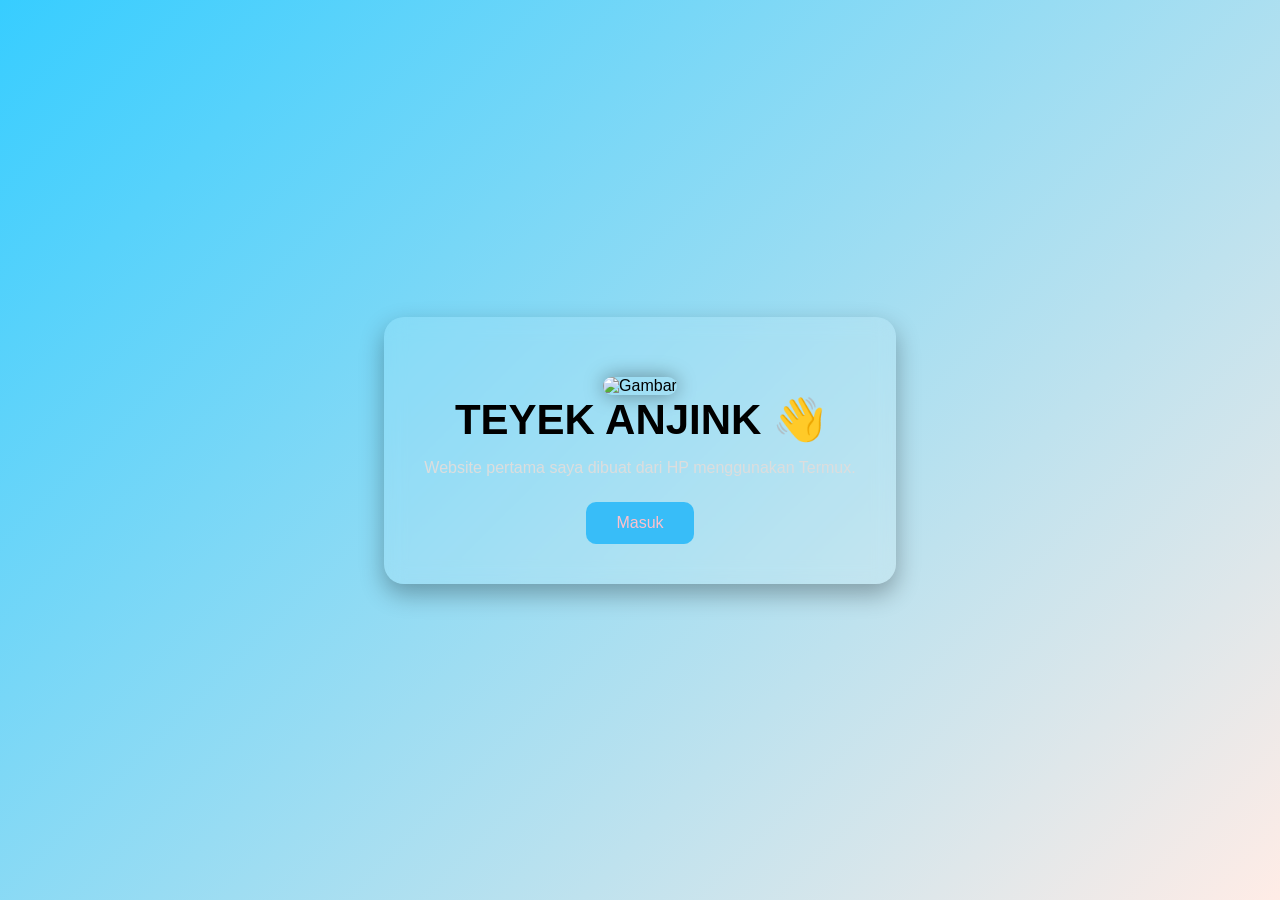
==== index.html @ e3453561 "website pertama" ====
<!DOCTYPE html>
<html lang="id">
<head>
    <meta charset="UTF-8">
    <meta name="viewport" content="width=device-width, initial-scale=1.0">
    <title>gabut ku</title>
    <link rel="stylesheet" href="style.css">
</head>
<body>
<div class="container">
     <img src="https://picsum.photos/400/250" alt="Gambar">
    <h1>TEYEK ANJINK 👋</h1>
    <p>Website pertama saya dibuat dari HP menggunakan Termux.</p>

    <button onclick="window.location.href='profil.html'">
        Masuk
    </button>
</div>

</body>
</html>
---- style.css ----
* {
    margin: 0;
    padding: 0;
    box-sizing: border-box;
}

body {
    font-family: Arial, sans-serif;
    background: linear-gradient(135deg, #37CDFF,#FFECE6);
    color: black;
    display: flex;
    justify-content: center;
    align-items: center;
    height: 100vh;
}

.container {
    text-align: center;
    background: rgba(255,255,255,0.1);
    padding: 40px;
    border-radius: 20px;
    backdrop-filter: blur(10px);
    box-shadow: 0 10px 25px rgba(0,0,0,0.3);
}

h1 {
    font-size: 42px;
    margin-bottom: 15px;
}

p {
    margin-bottom: 25px;
    color: #ddd;
}

button {
    padding: 12px 30px;
    border: none;
    border-radius: 10px;
    background: #38bdf8;
    color: pink;
    font-size: 16px;
    cursor: pointer;
    transition: 0.3s;
}

button:hover {
    background: #01AAFF;
    transform: scale(1.05);
}
img {
    width: 300px;
    border-radius: 20px;
 	   margin-top: 20px;
    box-shadow: 0 0 20px rgba(0,0,0,0.4);
}
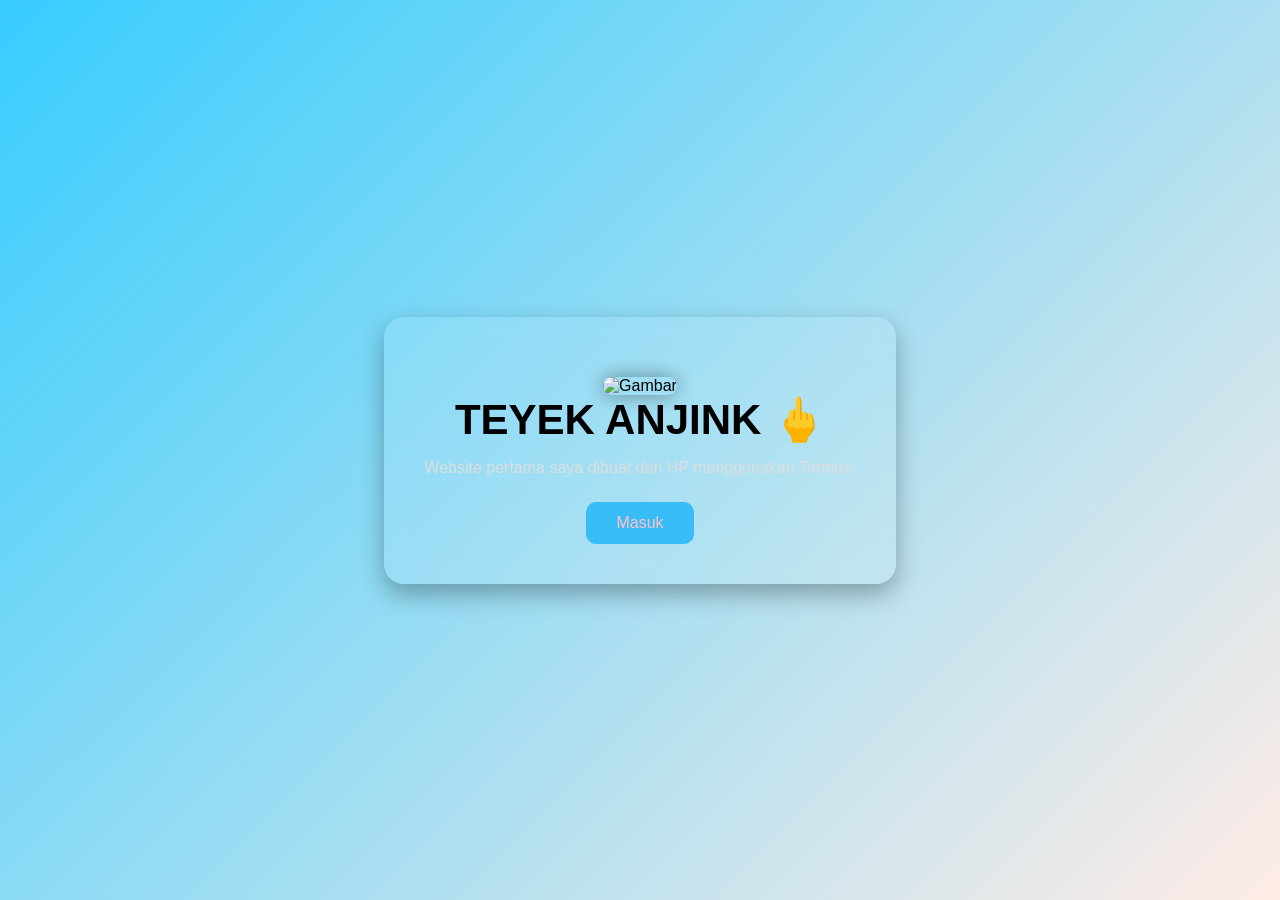
==== commit dcc8e11e: "update website" ====
--- a/index.html
+++ b/index.html
@@ -9,7 +9,7 @@
 <body>
 <div class="container">
      <img src="https://picsum.photos/400/250" alt="Gambar">
-    <h1>TEYEK ANJINK 👋</h1>
+    <h1>TEYEK ANJINK &#128405</h1>
     <p>Website pertama saya dibuat dari HP menggunakan Termux.</p>
 
     <button onclick="window.location.href='profil.html'">
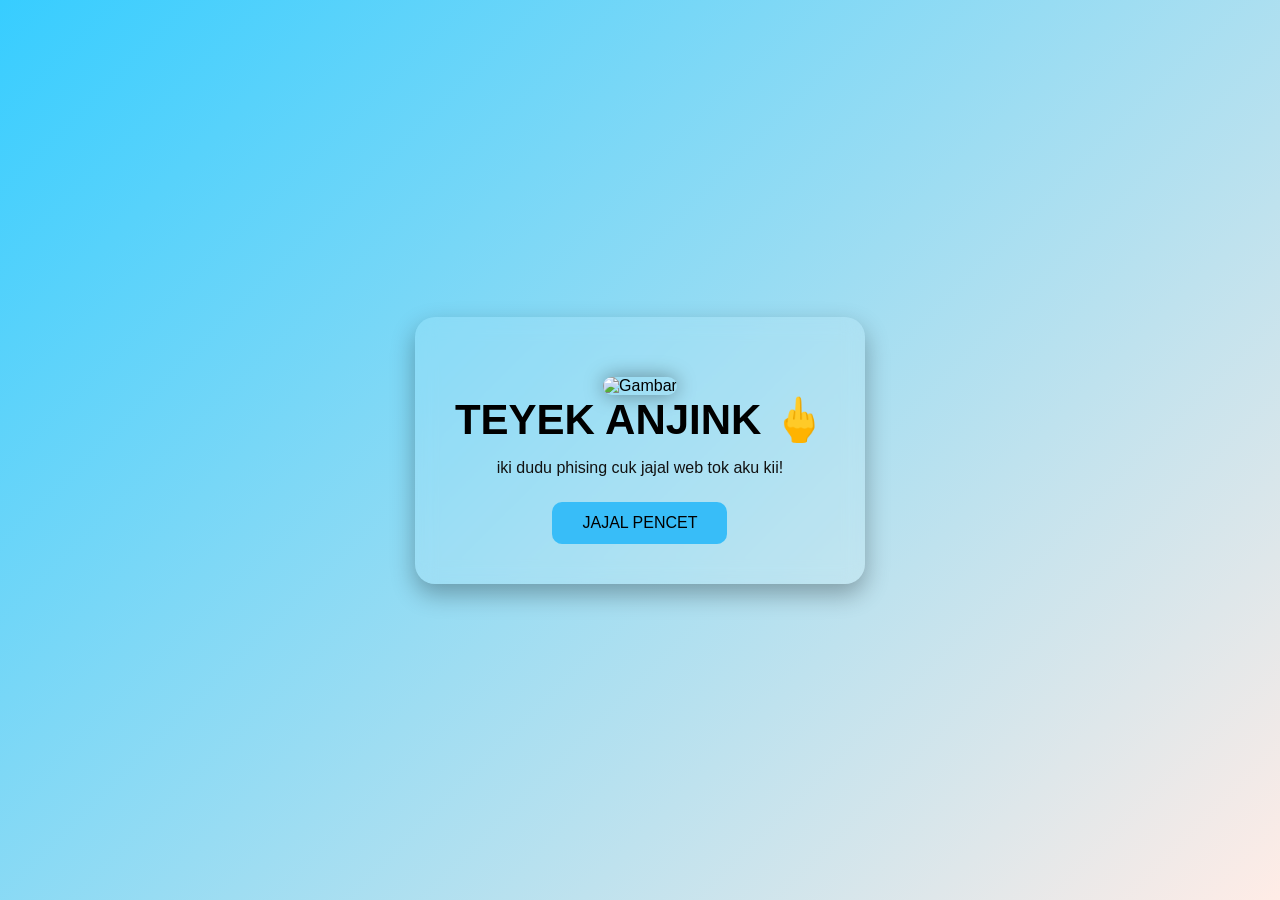
==== commit 28593c0b: "update website" ====
--- a/index.html
+++ b/index.html
@@ -10,10 +10,10 @@
 <div class="container">
      <img src="https://picsum.photos/400/250" alt="Gambar">
     <h1>TEYEK ANJINK &#128405</h1>
-    <p>Website pertama saya dibuat dari HP menggunakan Termux.</p>
+    <p>iki dudu phising cuk jajal web tok aku kii!</p>
 
     <button onclick="window.location.href='profil.html'">
-        Masuk
+        JAJAL PENCET
     </button>
 </div>
 
--- a/style.css
+++ b/style.css
@@ -30,7 +30,7 @@
 
 p {
     margin-bottom: 25px;
-    color: #ddd;
+    color: #111;
 }
 
 button {
@@ -38,7 +38,7 @@
     border: none;
     border-radius: 10px;
     background: #38bdf8;
-    color: pink;
+    color: black;
     font-size: 16px;
     cursor: pointer;
     transition: 0.3s;
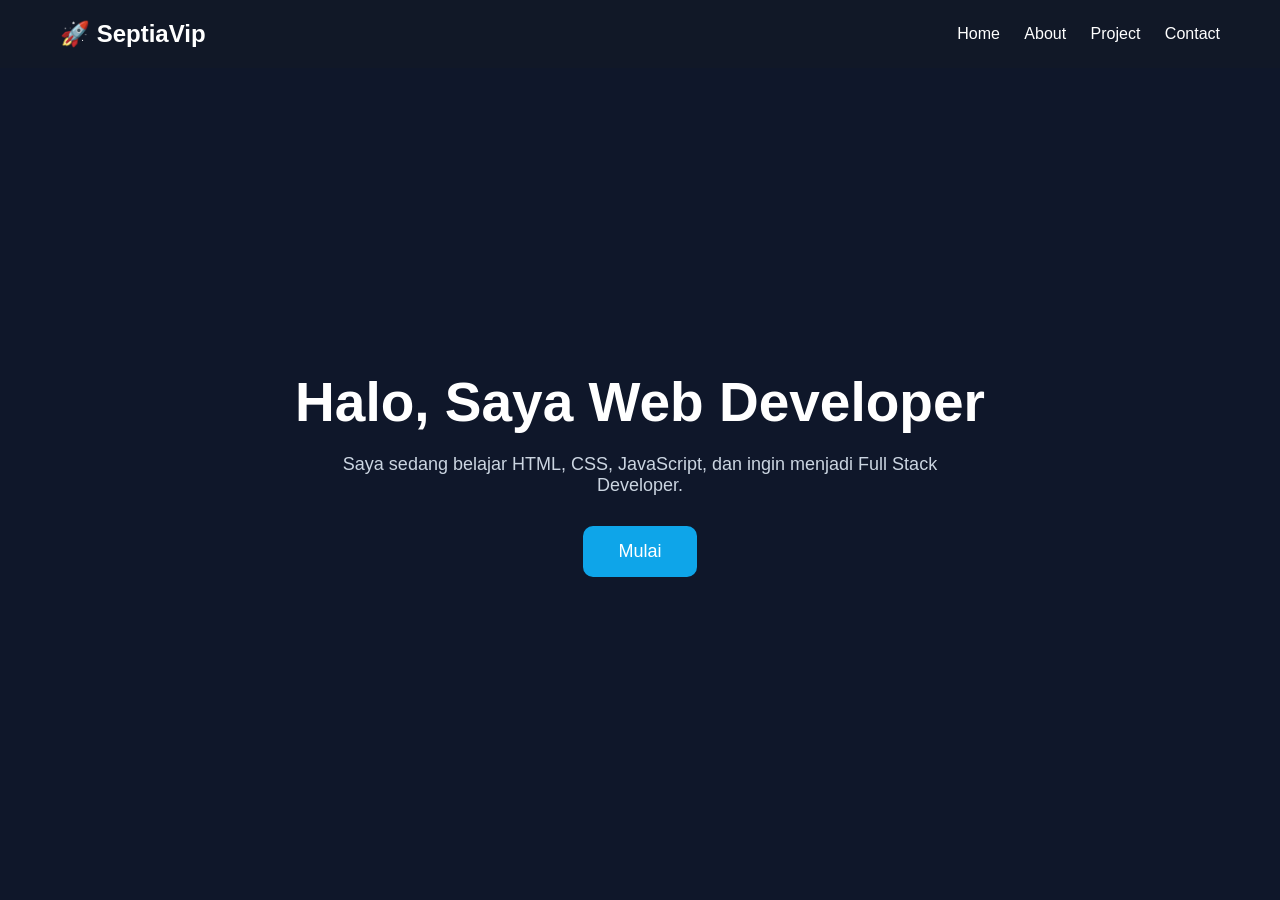
==== commit 63c2372a: "update website" ====
--- a/index.html
+++ b/index.html
@@ -3,19 +3,33 @@
 <head>
     <meta charset="UTF-8">
     <meta name="viewport" content="width=device-width, initial-scale=1.0">
-    <title>gabut ku</title>
+    <title>SeptiaVip</title>
+
     <link rel="stylesheet" href="style.css">
 </head>
 <body>
-<div class="container">
-     <img src="https://picsum.photos/400/250" alt="Gambar">
-    <h1>TEYEK ANJINK &#128405</h1>
-    <p>iki dudu phising cuk jajal web tok aku kii!</p>
 
-    <button onclick="window.location.href='profil.html'">
-        JAJAL PENCET
-    </button>
-</div>
+<header>
+    <h2>🚀 SeptiaVip</h2>
+
+    <nav>
+        <a href="#">Home</a>
+        <a href="#">About</a>
+        <a href="#">Project</a>
+        <a href="#">Contact</a>
+    </nav>
+</header>
+
+<section class="hero">
+    <h1>Halo, Saya Web Developer</h1>
+
+    <p>
+        Saya sedang belajar HTML, CSS, JavaScript,
+        dan ingin menjadi Full Stack Developer.
+    </p>
+
+    <button>Mulai</button>
+</section>
 
 </body>
 </html>
--- a/style.css
+++ b/style.css
@@ -1,56 +1,67 @@
-* {
-    margin: 0;
-    padding: 0;
-    box-sizing: border-box;
+*{
+    margin:0;
+    padding:0;
+    box-sizing:border-box;
 }
 
-body {
-    font-family: Arial, sans-serif;
-    background: linear-gradient(135deg, #37CDFF,#FFECE6);
-    color: black;
-    display: flex;
-    justify-content: center;
-    align-items: center;
-    height: 100vh;
+body{
+    font-family:Arial, sans-serif;
+    background:#0f172a;
+    color:white;
 }
 
-.container {
-    text-align: center;
-    background: rgba(255,255,255,0.1);
-    padding: 40px;
-    border-radius: 20px;
-    backdrop-filter: blur(10px);
-    box-shadow: 0 10px 25px rgba(0,0,0,0.3);
+header{
+    display:flex;
+    justify-content:space-between;
+    align-items:center;
+    padding:20px 60px;
+    background:#111827;
 }
 
-h1 {
-    font-size: 42px;
-    margin-bottom: 15px;
+nav a{
+    color:white;
+    text-decoration:none;
+    margin-left:20px;
+    transition:.3s;
 }
 
-p {
-    margin-bottom: 25px;
-    color: #111;
+nav a:hover{
+    color:#38bdf8;
 }
 
-button {
-    padding: 12px 30px;
-    border: none;
-    border-radius: 10px;
-    background: #38bdf8;
-    color: black;
-    font-size: 16px;
-    cursor: pointer;
-    transition: 0.3s;
+.hero{
+    height:90vh;
+    display:flex;
+    flex-direction:column;
+    justify-content:center;
+    align-items:center;
+    text-align:center;
 }
 
-button:hover {
-    background: #01AAFF;
-    transform: scale(1.05);
+.hero h1{
+    font-size:55px;
+    margin-bottom:20px;
 }
-img {
-    width: 300px;
-    border-radius: 20px;
- 	   margin-top: 20px;
-    box-shadow: 0 0 20px rgba(0,0,0,0.4);
+
+.hero p{
+    max-width:600px;
+    font-size:18px;
+    color:#cbd5e1;
 }
+
+button{
+    margin-top:30px;
+    padding:15px 35px;
+    border:none;
+    border-radius:10px;
+    background:#0ea5e9;
+    color:white;
+    font-size:18px;
+    cursor:pointer;
+    transition:.3s;
+}
+
+button:hover{
+    background:#0284c7;
+    transform:scale(1.05);
+}
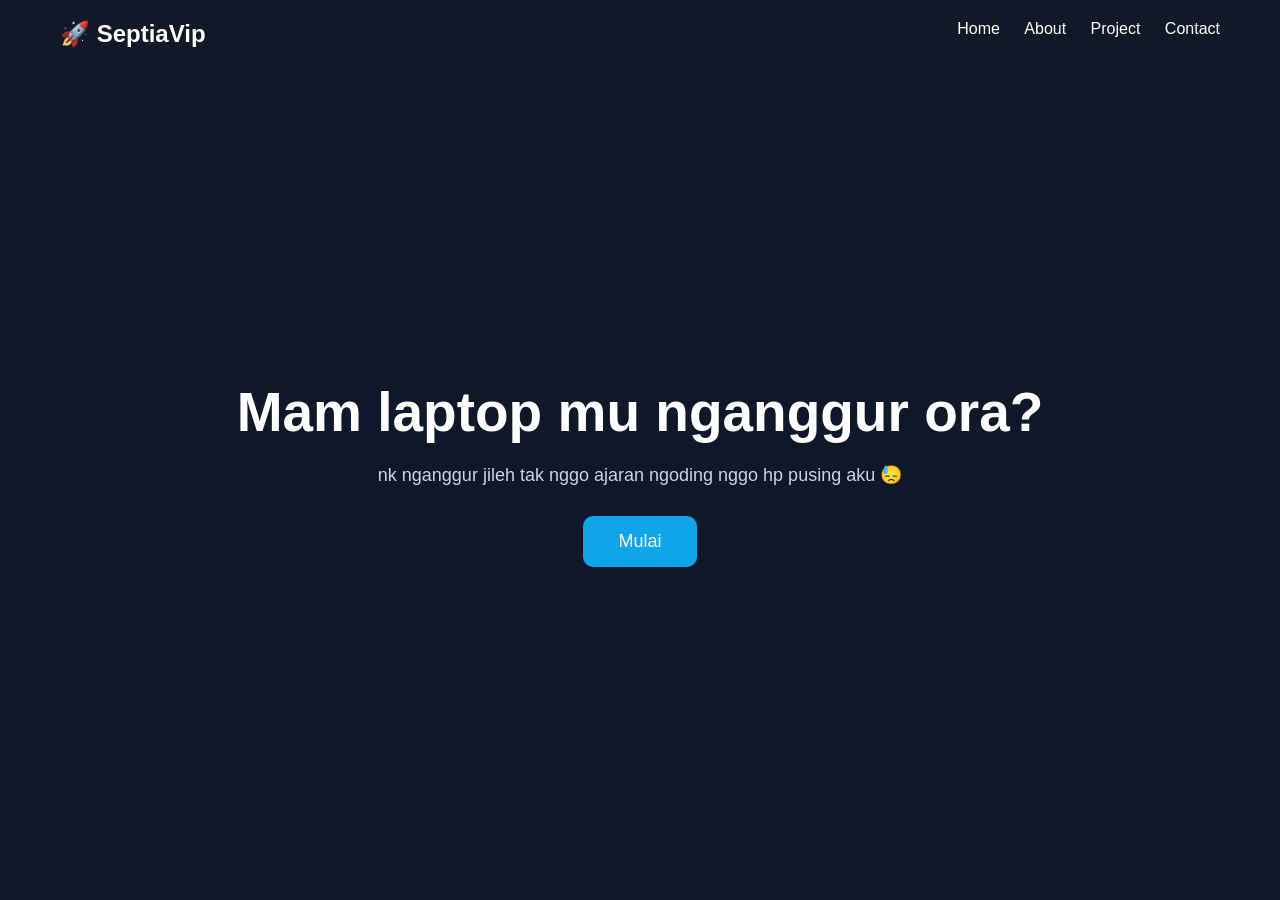
==== commit 526ca1ae: "update website" ====
--- a/index.html
+++ b/index.html
@@ -21,11 +21,11 @@
 </header>
 
 <section class="hero">
-    <h1>Halo, Saya Web Developer</h1>
+    <h1>Mam laptop mu nganggur ora?</h1>
 
     <p>
-        Saya sedang belajar HTML, CSS, JavaScript,
-        dan ingin menjadi Full Stack Developer.
+        nk nganggur jileh tak nggo ajaran ngoding
+        nggo hp pusing aku &#128531
     </p>
 
     <button>Mulai</button>
--- a/style.css
+++ b/style.css
@@ -13,7 +13,7 @@
 header{
     display:flex;
     justify-content:space-between;
-    align-items:center;
+    align-items:top right;
     padding:20px 60px;
     background:#111827;
 }
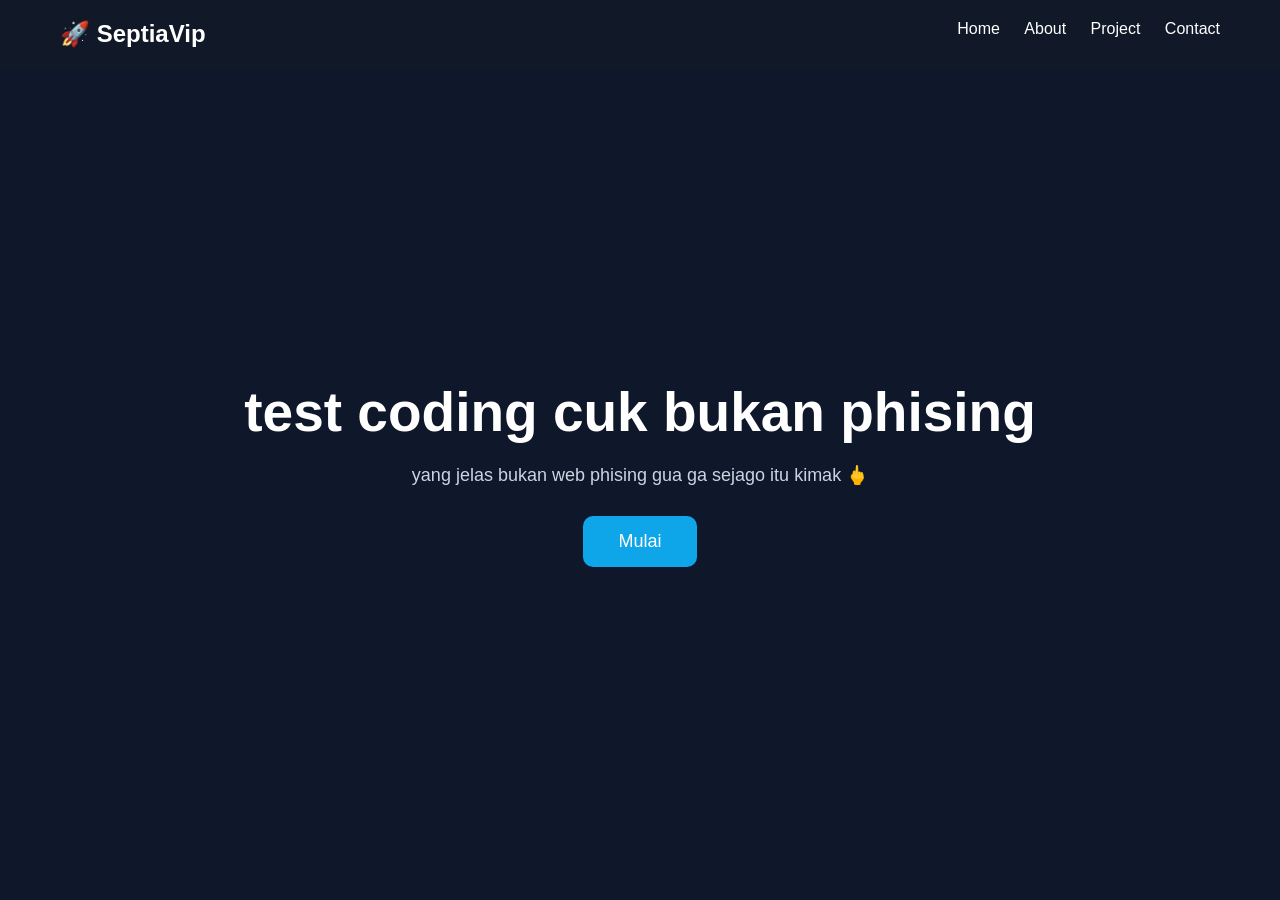
==== commit 7ecb2354: "update website" ====
--- a/index.html
+++ b/index.html
@@ -21,11 +21,11 @@
 </header>
 
 <section class="hero">
-    <h1>Mam laptop mu nganggur ora?</h1>
+    <h1>test coding cuk bukan phising</h1>
 
     <p>
-        nk nganggur jileh tak nggo ajaran ngoding
-        nggo hp pusing aku &#128531
+        yang jelas bukan web phising gua ga sejago
+        itu kimak &#128405
     </p>
 
     <button>Mulai</button>
